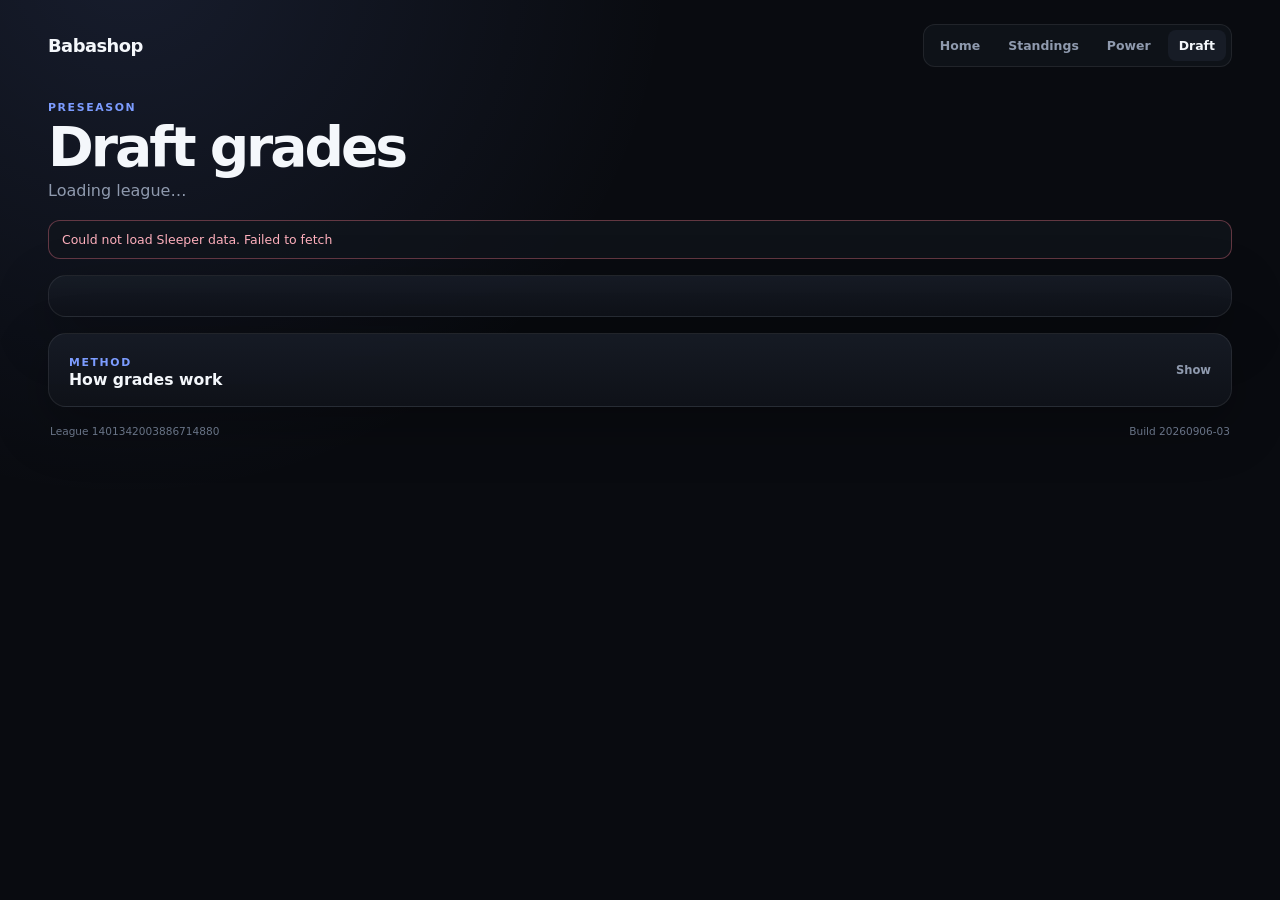
==== draft.html @ 48c60bc4 "Split analytics into focused league and team pages" ====
<!doctype html><html lang="en"><head>
<meta charset="utf-8"><meta name="viewport" content="width=device-width,initial-scale=1"><meta http-equiv="Cache-Control" content="no-cache, no-store, must-revalidate"><meta http-equiv="Pragma" content="no-cache"><meta http-equiv="Expires" content="0">
<title>Draft Grades — Babashop</title><link rel="stylesheet" href="styles.css?v=20260906-03"></head>
<body data-page="draft" class="loading"><div class="app-shell">
<header class="topbar"><a class="brand" href="index.html?v=20260906-03">Babashop</a><nav class="nav"><a href="index.html?v=20260906-03">Home</a><a href="standings.html?v=20260906-03">Standings</a><a href="power.html?v=20260906-03">Power</a><a class="active" href="draft.html?v=20260906-03">Draft</a></nav></header>
<section class="page-heading"><div class="eyebrow">Preseason</div><h1>Draft grades</h1><p id="leagueMeta" class="muted">Loading league…</p></section><div id="statusBanner" class="status-banner">Loading Sleeper data…</div>
<main class="dashboard"><section class="panel"><div id="draftGrades" class="draft-list"></div></section>
<details class="panel collapsible-panel"><summary><span><span class="eyebrow">Method</span><strong>How grades work</strong></span><span class="summary-hint">Show</span></summary><div class="details-content prose"><p>Grades are league-relative. They reward value versus Sleeper's player-rank signal, weight early picks more heavily and apply a modest roster-balance adjustment. Picks without usable rank data are excluded rather than guessed.</p></div></details></main>
<footer class="footer">League 1401342003886714880 <span>Build 20260906-03</span></footer></div><script src="common.js?v=20260906-03" defer></script><script src="page.js?v=20260906-03" defer></script></body></html>
---- styles.css ----
:root{color-scheme:dark;--bg:#090b10;--surface:#11151d;--surface2:#171c26;--line:rgba(255,255,255,.08);--line2:rgba(255,255,255,.14);--text:#f4f7fb;--muted:#8f9aae;--accent:#7c9cff;--accent-soft:rgba(124,156,255,.14);--positive:#5bd6a2;--negative:#ff7d8f;--warning:#f5c66d;--radius:18px;--shadow:0 18px 55px rgba(0,0,0,.28)}
*{box-sizing:border-box}html{background:var(--bg)}body{margin:0;min-height:100vh;font-family:Inter,ui-sans-serif,system-ui,-apple-system,BlinkMacSystemFont,"Segoe UI",sans-serif;background:radial-gradient(circle at 10% -5%,rgba(124,156,255,.12),transparent 34rem),var(--bg);color:var(--text)}a{color:inherit}button,select{font:inherit}.hidden{display:none!important}.muted{color:var(--muted)}
.app-shell{width:min(1360px,100%);margin:0 auto;padding:24px clamp(16px,4vw,48px) 44px}.topbar{display:flex;align-items:center;justify-content:space-between;gap:18px;margin-bottom:34px}.brand{font-size:1.12rem;font-weight:900;letter-spacing:-.03em;text-decoration:none}.nav{display:flex;gap:6px;padding:5px;border:1px solid var(--line);border-radius:12px;background:rgba(17,21,29,.72);overflow-x:auto}.nav a{padding:8px 11px;border-radius:8px;color:var(--muted);font-size:.78rem;font-weight:800;text-decoration:none;white-space:nowrap}.nav a.active,.nav a:hover{background:var(--surface2);color:var(--text)}
.hero,.page-heading,.team-hero{margin-bottom:20px}.compact-hero{padding:4px 0 2px}.league-heading,.team-hero{display:flex;align-items:center;gap:14px}.league-avatar,.team-avatar,.team-hero-avatar{flex:0 0 auto;border:1px solid var(--line2);background:var(--surface2);object-fit:cover}.league-avatar{width:54px;height:54px;border-radius:15px}.team-avatar{width:38px;height:38px;border-radius:12px}.team-hero-avatar{width:68px;height:68px;border-radius:18px}.eyebrow{margin-bottom:6px;color:var(--accent);font-size:.68rem;font-weight:850;letter-spacing:.15em;text-transform:uppercase}h1,h2,p{margin-top:0}h1{margin-bottom:6px;font-size:clamp(2rem,5vw,3.45rem);line-height:1;letter-spacing:-.055em}h2{margin-bottom:0;font-size:1.08rem;letter-spacing:-.02em}.page-heading p,.hero p,.team-hero p{margin-bottom:0}
.status-banner{margin-bottom:16px;padding:11px 13px;border:1px solid var(--line);border-radius:12px;background:rgba(17,21,29,.72);color:var(--muted);font-size:.78rem}.status-banner.success{border-color:rgba(91,214,162,.22);color:#a7efd0}.status-banner.error{border-color:rgba(255,125,143,.35);color:#ffb0bd}.dashboard{display:grid;gap:16px}.summary-grid{display:grid;grid-template-columns:repeat(4,minmax(0,1fr));gap:10px}.stat-card,.panel{border:1px solid var(--line);background:linear-gradient(180deg,rgba(23,28,38,.94),rgba(15,18,25,.96));box-shadow:var(--shadow)}.stat-card{min-height:112px;padding:16px;border-radius:15px;display:flex;flex-direction:column;justify-content:flex-end}.stat-label,.stat-note{color:var(--muted)}.stat-label{margin-bottom:auto;font-size:.7rem;font-weight:800;text-transform:uppercase;letter-spacing:.07em}.stat-value{margin:10px 0 2px;font-size:1.75rem;line-height:1;letter-spacing:-.045em}.stat-value-text{font-size:1.12rem;white-space:nowrap;overflow:hidden;text-overflow:ellipsis}.stat-note{font-size:.7rem}.panel{padding:20px;border-radius:var(--radius);overflow:hidden}.panel-grid{display:grid;grid-template-columns:repeat(2,minmax(0,1fr));gap:16px}.home-grid{grid-template-columns:minmax(0,.85fr) minmax(0,1.15fr)}.section-heading{display:flex;align-items:center;justify-content:space-between;gap:14px;margin-bottom:16px}.section-heading .eyebrow{margin-bottom:4px}.text-link{color:#afc0ff;font-size:.76rem;font-weight:800;text-decoration:none}.pill{padding:5px 8px;border-radius:999px;background:var(--accent-soft);color:#afc0ff;font-size:.65rem;font-weight:850;text-transform:uppercase;letter-spacing:.05em}
.ranking-list,.matchup-list,.form-list,.draft-list,.roster-list{display:grid;gap:9px}.ranking-row{display:grid;grid-template-columns:28px minmax(0,1fr) auto;align-items:center;gap:10px;padding:10px 11px;border:1px solid var(--line);border-radius:12px;background:rgba(255,255,255,.025)}.ranking-link{text-decoration:none}.ranking-link:hover{border-color:var(--line2);background:rgba(255,255,255,.04)}.ranking-row-large{padding:14px}.rank-number{color:var(--muted);font-size:.76rem;font-weight:850}.rank-copy{min-width:0}.rank-name{display:block;overflow:hidden;text-overflow:ellipsis;white-space:nowrap;font-size:.88rem;font-weight:850}.rank-detail{display:block;margin-top:2px;color:var(--muted);font-size:.69rem}.rank-score{min-width:42px;text-align:right;color:var(--accent);font-size:1.06rem;font-weight:900}.directory-grid{display:grid;grid-template-columns:repeat(2,minmax(0,1fr));gap:8px}.directory-card{display:flex;align-items:center;justify-content:space-between;gap:8px;padding:10px;border:1px solid var(--line);border-radius:12px;background:rgba(255,255,255,.025);text-decoration:none}.directory-card:hover{border-color:var(--line2)}.directory-arrow{color:var(--muted)}.team-cell{display:flex;align-items:center;gap:9px;min-width:0}.team-link{text-decoration:none}.team-cell-copy{min-width:0}.team-name,.team-owner{display:block;overflow:hidden;text-overflow:ellipsis;white-space:nowrap}.team-name{font-size:.82rem;font-weight:850}.team-owner{margin-top:2px;color:var(--muted);font-size:.68rem}
.table-wrap{overflow-x:auto}table{width:100%;border-collapse:collapse;font-size:.82rem}th,td{padding:11px 9px;border-bottom:1px solid var(--line);text-align:right;white-space:nowrap}th{color:var(--muted);font-size:.67rem;letter-spacing:.06em;text-transform:uppercase}th:nth-child(1),td:nth-child(1),th:nth-child(2),td:nth-child(2){text-align:left}tbody tr:last-child td{border-bottom:0}.diff-positive{color:var(--positive)}.diff-negative{color:var(--negative)}
.collapsible-panel{padding:0}.collapsible-panel summary{display:flex;align-items:center;justify-content:space-between;gap:14px;padding:17px 20px;cursor:pointer;list-style:none}.collapsible-panel summary::-webkit-details-marker{display:none}.collapsible-panel summary strong{display:block;font-size:.98rem}.summary-hint{color:var(--muted);font-size:.72rem;font-weight:800}.collapsible-panel[open] .summary-hint{font-size:0}.collapsible-panel[open] .summary-hint:after{content:"Hide";font-size:.72rem}.details-content{padding:0 20px 20px}.prose{color:var(--muted);font-size:.84rem;line-height:1.55}.prose p:last-child{margin-bottom:0}
.mini-stat-grid{display:grid;grid-template-columns:repeat(3,minmax(0,1fr));gap:9px}.mini-stat{padding:12px;border:1px solid var(--line);border-radius:12px;background:rgba(255,255,255,.025)}.mini-stat span,.mini-stat small{display:block;color:var(--muted)}.mini-stat span{font-size:.65rem;text-transform:uppercase;letter-spacing:.06em}.mini-stat strong{display:block;margin:5px 0 3px;font-size:.9rem}.mini-stat small{font-size:.66rem;line-height:1.35}
.select-label select,select{min-height:34px;padding:0 10px;border:1px solid var(--line);border-radius:9px;background:var(--surface2);color:var(--text)}.matchup-card{padding:13px;border:1px solid var(--line);border-radius:13px;background:rgba(255,255,255,.025)}.matchup-team{display:flex;align-items:center;justify-content:space-between;gap:10px}.matchup-team+.matchup-team{margin-top:8px;padding-top:8px;border-top:1px solid var(--line)}.matchup-team a{font-size:.82rem;font-weight:800;text-decoration:none}.matchup-team strong{font-size:.9rem}
.draft-card{display:grid;grid-template-columns:28px minmax(0,1fr) auto;align-items:center;gap:11px;padding:13px;border:1px solid var(--line);border-radius:13px;background:rgba(255,255,255,.025);text-decoration:none}.draft-card:hover{border-color:var(--line2)}.draft-rank{color:var(--muted);font-size:.75rem;font-weight:850}.draft-main{min-width:0}.draft-main strong,.draft-main span,.draft-main small{display:block}.draft-main strong{font-size:.88rem}.draft-main span,.draft-main small{color:var(--muted)}.draft-main span{margin-top:2px;font-size:.7rem}.draft-main small{margin-top:5px;font-size:.66rem;white-space:nowrap;overflow:hidden;text-overflow:ellipsis}.draft-grade{text-align:right}.draft-grade strong{display:block;color:var(--accent);font-size:1.25rem}.draft-grade span{display:block;color:var(--muted);font-size:.65rem}
.form-game{display:flex;align-items:center;gap:10px;padding:10px;border:1px solid var(--line);border-radius:11px}.form-game strong,.form-game small{display:block}.form-game strong{font-size:.78rem}.form-game small{margin-top:2px;color:var(--muted);font-size:.67rem}.form-badge{width:25px;height:25px;display:inline-flex;align-items:center;justify-content:center;border-radius:7px;font-size:.68rem;font-weight:900;background:var(--surface2)}.form-badge.win{color:var(--positive);background:rgba(91,214,162,.12)}.form-badge.loss{color:var(--negative);background:rgba(255,125,143,.12)}.form-badge.tie{color:var(--warning);background:rgba(245,198,109,.12)}.score-trend{display:grid;gap:8px}.score-bar-row{display:grid;grid-template-columns:32px minmax(0,1fr) 50px;align-items:center;gap:8px;color:var(--muted);font-size:.7rem}.score-bar-row strong{text-align:right;color:var(--text);font-size:.72rem}.score-bar-track{height:8px;border-radius:999px;background:rgba(255,255,255,.05);overflow:hidden}.score-bar{height:100%;border-radius:999px;background:linear-gradient(90deg,var(--accent),#a7efd0)}.roster-row{display:flex;align-items:center;justify-content:space-between;gap:12px;padding:10px 0;border-bottom:1px solid var(--line)}.roster-row:last-child{border-bottom:0}.roster-row strong{font-size:.8rem}.roster-row span{color:var(--muted);font-size:.68rem}.empty-state{padding:18px 12px;border:1px dashed var(--line2);border-radius:12px;color:var(--muted);font-size:.78rem;text-align:center}.footer{display:flex;justify-content:space-between;gap:16px;margin-top:18px;padding:0 2px;color:#687386;font-size:.66rem}
@media(max-width:900px){.summary-grid{grid-template-columns:repeat(2,minmax(0,1fr))}.panel-grid,.home-grid{grid-template-columns:1fr}.mini-stat-grid{grid-template-columns:1fr}.directory-grid{grid-template-columns:1fr 1fr}}
@media(max-width:640px){.app-shell{padding:16px 14px 34px}.topbar{align-items:flex-start;flex-direction:column;margin-bottom:24px}.nav{width:100%}.nav a{flex:1;text-align:center}.league-avatar{width:46px;height:46px}.team-hero-avatar{width:56px;height:56px}h1{font-size:2.08rem}.summary-grid{grid-template-columns:1fr 1fr}.stat-card{min-height:96px;padding:13px}.stat-value{font-size:1.45rem}.stat-value-text{font-size:.95rem}.panel{padding:16px}.collapsible-panel{padding:0}.collapsible-panel summary{padding:15px 16px}.details-content{padding:0 16px 16px}.directory-grid{grid-template-columns:1fr}.draft-main small{white-space:normal}.footer{flex-direction:column}}
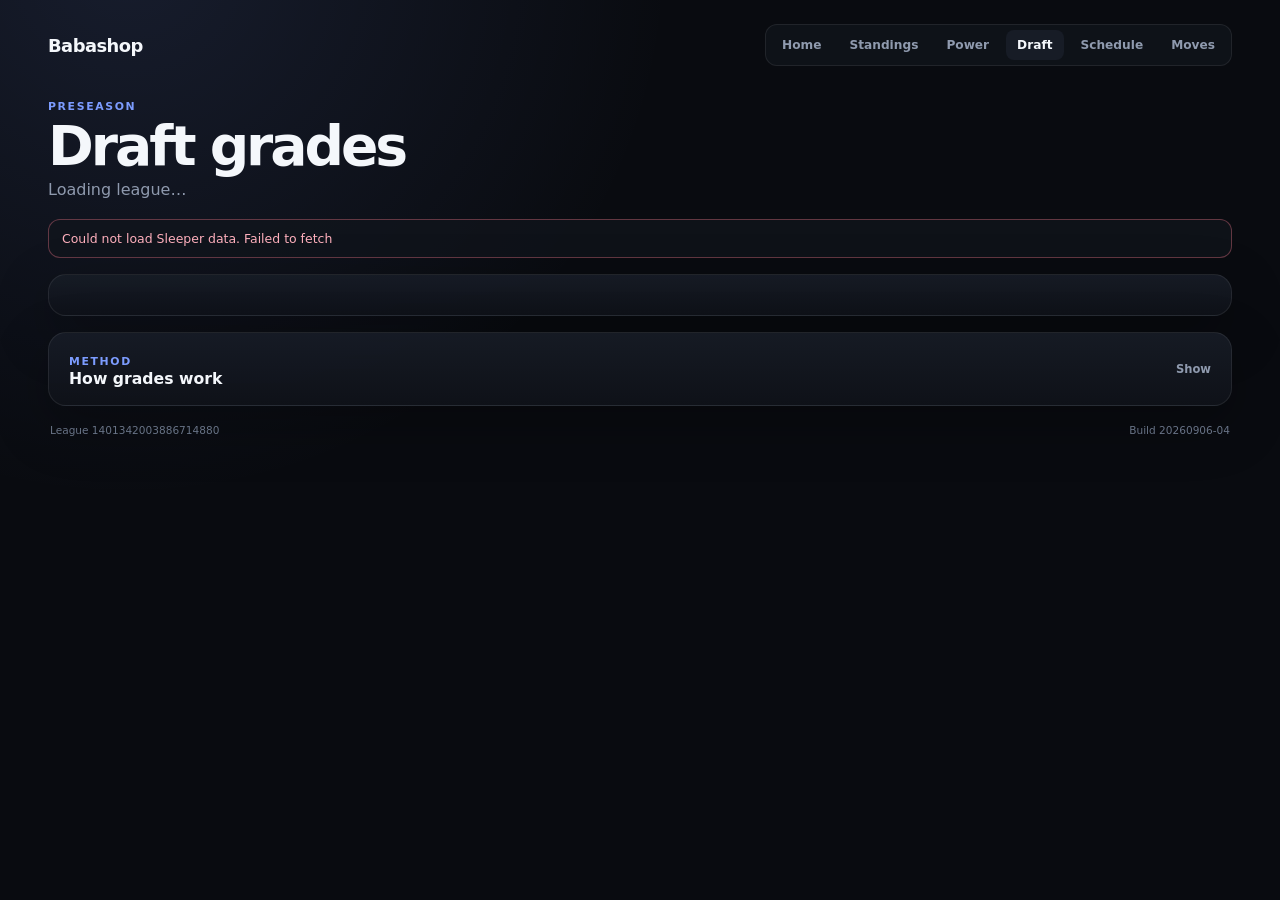
==== commit d94a3b38: "Add moves, schedule strength, and player grades" ====
--- a/draft.html
+++ b/draft.html
@@ -1,9 +1,9 @@
 <!doctype html><html lang="en"><head>
 <meta charset="utf-8"><meta name="viewport" content="width=device-width,initial-scale=1"><meta http-equiv="Cache-Control" content="no-cache, no-store, must-revalidate"><meta http-equiv="Pragma" content="no-cache"><meta http-equiv="Expires" content="0">
-<title>Draft Grades — Babashop</title><link rel="stylesheet" href="styles.css?v=20260906-03"></head>
+<title>Draft Grades — Babashop</title><link rel="stylesheet" href="styles.css?v=20260906-04"></head>
 <body data-page="draft" class="loading"><div class="app-shell">
-<header class="topbar"><a class="brand" href="index.html?v=20260906-03">Babashop</a><nav class="nav"><a href="index.html?v=20260906-03">Home</a><a href="standings.html?v=20260906-03">Standings</a><a href="power.html?v=20260906-03">Power</a><a class="active" href="draft.html?v=20260906-03">Draft</a></nav></header>
+<header class="topbar"><a class="brand" href="index.html?v=20260906-04">Babashop</a><nav class="nav"><a href="index.html?v=20260906-04">Home</a><a href="standings.html?v=20260906-04">Standings</a><a href="power.html?v=20260906-04">Power</a><a class="active" href="draft.html?v=20260906-04">Draft</a><a href="schedule.html?v=20260906-04">Schedule</a><a href="transactions.html?v=20260906-04">Moves</a></nav></header>
 <section class="page-heading"><div class="eyebrow">Preseason</div><h1>Draft grades</h1><p id="leagueMeta" class="muted">Loading league…</p></section><div id="statusBanner" class="status-banner">Loading Sleeper data…</div>
 <main class="dashboard"><section class="panel"><div id="draftGrades" class="draft-list"></div></section>
-<details class="panel collapsible-panel"><summary><span><span class="eyebrow">Method</span><strong>How grades work</strong></span><span class="summary-hint">Show</span></summary><div class="details-content prose"><p>Grades are league-relative. They reward value versus Sleeper's player-rank signal, weight early picks more heavily and apply a modest roster-balance adjustment. Picks without usable rank data are excluded rather than guessed.</p></div></details></main>
-<footer class="footer">League 1401342003886714880 <span>Build 20260906-03</span></footer></div><script src="common.js?v=20260906-03" defer></script><script src="page.js?v=20260906-03" defer></script></body></html>+<details class="panel collapsible-panel"><summary><span><span class="eyebrow">Method</span><strong>How grades work</strong></span><span class="summary-hint">Show</span></summary><div class="details-content prose"><p>Only players verified as current NBA assets can create positive draft value. Inactive, retired, or no-team historical players are penalized instead of being treated as steals. Among active players, grades compare draft slot with Sleeper's rank signal, weight early picks more heavily, and apply a modest roster-balance adjustment.</p></div></details></main>
+<footer class="footer">League 1401342003886714880 <span>Build 20260906-04</span></footer></div><script src="common.js?v=20260906-04" defer></script><script src="page.js?v=20260906-04" defer></script></body></html>
--- a/styles.css
+++ b/styles.css
@@ -1,14 +1,24 @@
-:root{color-scheme:dark;--bg:#090b10;--surface:#11151d;--surface2:#171c26;--line:rgba(255,255,255,.08);--line2:rgba(255,255,255,.14);--text:#f4f7fb;--muted:#8f9aae;--accent:#7c9cff;--accent-soft:rgba(124,156,255,.14);--positive:#5bd6a2;--negative:#ff7d8f;--warning:#f5c66d;--radius:18px;--shadow:0 18px 55px rgba(0,0,0,.28)}
+:root{
+  color-scheme:dark;
+  --bg:#090b10;--surface:#11151d;--surface2:#171c26;--surface3:#1d2430;
+  --line:rgba(255,255,255,.08);--line2:rgba(255,255,255,.14);
+  --text:#f4f7fb;--muted:#8f9aae;--accent:#7c9cff;--accent-soft:rgba(124,156,255,.14);
+  --positive:#5bd6a2;--negative:#ff7d8f;--warning:#f5c66d;--radius:18px;--shadow:0 18px 55px rgba(0,0,0,.28)
+}
 *{box-sizing:border-box}html{background:var(--bg)}body{margin:0;min-height:100vh;font-family:Inter,ui-sans-serif,system-ui,-apple-system,BlinkMacSystemFont,"Segoe UI",sans-serif;background:radial-gradient(circle at 10% -5%,rgba(124,156,255,.12),transparent 34rem),var(--bg);color:var(--text)}a{color:inherit}button,select{font:inherit}.hidden{display:none!important}.muted{color:var(--muted)}
-.app-shell{width:min(1360px,100%);margin:0 auto;padding:24px clamp(16px,4vw,48px) 44px}.topbar{display:flex;align-items:center;justify-content:space-between;gap:18px;margin-bottom:34px}.brand{font-size:1.12rem;font-weight:900;letter-spacing:-.03em;text-decoration:none}.nav{display:flex;gap:6px;padding:5px;border:1px solid var(--line);border-radius:12px;background:rgba(17,21,29,.72);overflow-x:auto}.nav a{padding:8px 11px;border-radius:8px;color:var(--muted);font-size:.78rem;font-weight:800;text-decoration:none;white-space:nowrap}.nav a.active,.nav a:hover{background:var(--surface2);color:var(--text)}
+.app-shell{width:min(1360px,100%);margin:0 auto;padding:24px clamp(16px,4vw,48px) 44px}.topbar{display:flex;align-items:center;justify-content:space-between;gap:18px;margin-bottom:34px}.brand{font-size:1.12rem;font-weight:900;letter-spacing:-.03em;text-decoration:none}.nav{display:flex;gap:6px;padding:5px;border:1px solid var(--line);border-radius:12px;background:rgba(17,21,29,.72);overflow-x:auto;max-width:100%;scrollbar-width:none}.nav::-webkit-scrollbar{display:none}.nav a{flex:0 0 auto;padding:8px 11px;border-radius:8px;color:var(--muted);font-size:.76rem;font-weight:800;text-decoration:none;white-space:nowrap}.nav a.active,.nav a:hover{background:var(--surface2);color:var(--text)}
 .hero,.page-heading,.team-hero{margin-bottom:20px}.compact-hero{padding:4px 0 2px}.league-heading,.team-hero{display:flex;align-items:center;gap:14px}.league-avatar,.team-avatar,.team-hero-avatar{flex:0 0 auto;border:1px solid var(--line2);background:var(--surface2);object-fit:cover}.league-avatar{width:54px;height:54px;border-radius:15px}.team-avatar{width:38px;height:38px;border-radius:12px}.team-hero-avatar{width:68px;height:68px;border-radius:18px}.eyebrow{margin-bottom:6px;color:var(--accent);font-size:.68rem;font-weight:850;letter-spacing:.15em;text-transform:uppercase}h1,h2,p{margin-top:0}h1{margin-bottom:6px;font-size:clamp(2rem,5vw,3.45rem);line-height:1;letter-spacing:-.055em}h2{margin-bottom:0;font-size:1.08rem;letter-spacing:-.02em}.page-heading p,.hero p,.team-hero p{margin-bottom:0}
-.status-banner{margin-bottom:16px;padding:11px 13px;border:1px solid var(--line);border-radius:12px;background:rgba(17,21,29,.72);color:var(--muted);font-size:.78rem}.status-banner.success{border-color:rgba(91,214,162,.22);color:#a7efd0}.status-banner.error{border-color:rgba(255,125,143,.35);color:#ffb0bd}.dashboard{display:grid;gap:16px}.summary-grid{display:grid;grid-template-columns:repeat(4,minmax(0,1fr));gap:10px}.stat-card,.panel{border:1px solid var(--line);background:linear-gradient(180deg,rgba(23,28,38,.94),rgba(15,18,25,.96));box-shadow:var(--shadow)}.stat-card{min-height:112px;padding:16px;border-radius:15px;display:flex;flex-direction:column;justify-content:flex-end}.stat-label,.stat-note{color:var(--muted)}.stat-label{margin-bottom:auto;font-size:.7rem;font-weight:800;text-transform:uppercase;letter-spacing:.07em}.stat-value{margin:10px 0 2px;font-size:1.75rem;line-height:1;letter-spacing:-.045em}.stat-value-text{font-size:1.12rem;white-space:nowrap;overflow:hidden;text-overflow:ellipsis}.stat-note{font-size:.7rem}.panel{padding:20px;border-radius:var(--radius);overflow:hidden}.panel-grid{display:grid;grid-template-columns:repeat(2,minmax(0,1fr));gap:16px}.home-grid{grid-template-columns:minmax(0,.85fr) minmax(0,1.15fr)}.section-heading{display:flex;align-items:center;justify-content:space-between;gap:14px;margin-bottom:16px}.section-heading .eyebrow{margin-bottom:4px}.text-link{color:#afc0ff;font-size:.76rem;font-weight:800;text-decoration:none}.pill{padding:5px 8px;border-radius:999px;background:var(--accent-soft);color:#afc0ff;font-size:.65rem;font-weight:850;text-transform:uppercase;letter-spacing:.05em}
-.ranking-list,.matchup-list,.form-list,.draft-list,.roster-list{display:grid;gap:9px}.ranking-row{display:grid;grid-template-columns:28px minmax(0,1fr) auto;align-items:center;gap:10px;padding:10px 11px;border:1px solid var(--line);border-radius:12px;background:rgba(255,255,255,.025)}.ranking-link{text-decoration:none}.ranking-link:hover{border-color:var(--line2);background:rgba(255,255,255,.04)}.ranking-row-large{padding:14px}.rank-number{color:var(--muted);font-size:.76rem;font-weight:850}.rank-copy{min-width:0}.rank-name{display:block;overflow:hidden;text-overflow:ellipsis;white-space:nowrap;font-size:.88rem;font-weight:850}.rank-detail{display:block;margin-top:2px;color:var(--muted);font-size:.69rem}.rank-score{min-width:42px;text-align:right;color:var(--accent);font-size:1.06rem;font-weight:900}.directory-grid{display:grid;grid-template-columns:repeat(2,minmax(0,1fr));gap:8px}.directory-card{display:flex;align-items:center;justify-content:space-between;gap:8px;padding:10px;border:1px solid var(--line);border-radius:12px;background:rgba(255,255,255,.025);text-decoration:none}.directory-card:hover{border-color:var(--line2)}.directory-arrow{color:var(--muted)}.team-cell{display:flex;align-items:center;gap:9px;min-width:0}.team-link{text-decoration:none}.team-cell-copy{min-width:0}.team-name,.team-owner{display:block;overflow:hidden;text-overflow:ellipsis;white-space:nowrap}.team-name{font-size:.82rem;font-weight:850}.team-owner{margin-top:2px;color:var(--muted);font-size:.68rem}
+.status-banner{margin-bottom:16px;padding:11px 13px;border:1px solid var(--line);border-radius:12px;background:rgba(17,21,29,.72);color:var(--muted);font-size:.78rem}.status-banner.success{border-color:rgba(91,214,162,.22);color:#a7efd0}.status-banner.error{border-color:rgba(255,125,143,.35);color:#ffb0bd}.dashboard{display:grid;gap:16px}.summary-grid{display:grid;grid-template-columns:repeat(4,minmax(0,1fr));gap:10px}.stat-card,.panel{border:1px solid var(--line);background:linear-gradient(180deg,rgba(23,28,38,.94),rgba(15,18,25,.96));box-shadow:var(--shadow)}.stat-card{min-height:112px;padding:16px;border-radius:15px;display:flex;flex-direction:column;justify-content:flex-end}.stat-label,.stat-note{color:var(--muted)}.stat-label{margin-bottom:auto;font-size:.7rem;font-weight:800;text-transform:uppercase;letter-spacing:.07em}.stat-value{margin:10px 0 2px;font-size:1.75rem;line-height:1;letter-spacing:-.045em}.stat-value-text{font-size:1.12rem;white-space:nowrap;overflow:hidden;text-overflow:ellipsis}.stat-note{font-size:.7rem}.panel{padding:20px;border-radius:var(--radius);overflow:hidden}.panel-grid{display:grid;grid-template-columns:repeat(2,minmax(0,1fr));gap:16px}.home-grid{grid-template-columns:minmax(0,.85fr) minmax(0,1.15fr)}.section-heading{display:flex;align-items:center;justify-content:space-between;gap:14px;margin-bottom:16px}.section-heading .eyebrow{margin-bottom:4px}.text-link{color:#afc0ff;font-size:.76rem;font-weight:800;text-decoration:none}.pill{display:inline-flex;padding:5px 8px;border-radius:999px;background:var(--accent-soft);color:#afc0ff;font-size:.65rem;font-weight:850;text-transform:uppercase;letter-spacing:.05em}
+.ranking-list,.matchup-list,.form-list,.draft-list,.roster-list,.transaction-list,.schedule-list{display:grid;gap:9px}.ranking-row{display:grid;grid-template-columns:28px minmax(0,1fr) auto;align-items:center;gap:10px;padding:10px 11px;border:1px solid var(--line);border-radius:12px;background:rgba(255,255,255,.025)}.ranking-link{text-decoration:none}.ranking-link:hover{border-color:var(--line2);background:rgba(255,255,255,.04)}.ranking-row-large{padding:14px}.rank-number{color:var(--muted);font-size:.76rem;font-weight:850}.rank-copy{min-width:0}.rank-name{display:block;overflow:hidden;text-overflow:ellipsis;white-space:nowrap;font-size:.88rem;font-weight:850}.rank-detail{display:block;margin-top:2px;color:var(--muted);font-size:.69rem}.rank-score{min-width:42px;text-align:right;color:var(--accent);font-size:1.06rem;font-weight:900}.directory-grid{display:grid;grid-template-columns:repeat(2,minmax(0,1fr));gap:8px}.directory-card{display:flex;align-items:center;justify-content:space-between;gap:8px;padding:10px;border:1px solid var(--line);border-radius:12px;background:rgba(255,255,255,.025);text-decoration:none}.directory-card:hover{border-color:var(--line2)}.directory-arrow{color:var(--muted)}.team-cell{display:flex;align-items:center;gap:9px;min-width:0}.team-link{text-decoration:none}.team-cell-copy{min-width:0}.team-name,.team-owner{display:block;overflow:hidden;text-overflow:ellipsis;white-space:nowrap}.team-name{font-size:.82rem;font-weight:850}.team-owner{margin-top:2px;color:var(--muted);font-size:.68rem}
 .table-wrap{overflow-x:auto}table{width:100%;border-collapse:collapse;font-size:.82rem}th,td{padding:11px 9px;border-bottom:1px solid var(--line);text-align:right;white-space:nowrap}th{color:var(--muted);font-size:.67rem;letter-spacing:.06em;text-transform:uppercase}th:nth-child(1),td:nth-child(1),th:nth-child(2),td:nth-child(2){text-align:left}tbody tr:last-child td{border-bottom:0}.diff-positive{color:var(--positive)}.diff-negative{color:var(--negative)}
 .collapsible-panel{padding:0}.collapsible-panel summary{display:flex;align-items:center;justify-content:space-between;gap:14px;padding:17px 20px;cursor:pointer;list-style:none}.collapsible-panel summary::-webkit-details-marker{display:none}.collapsible-panel summary strong{display:block;font-size:.98rem}.summary-hint{color:var(--muted);font-size:.72rem;font-weight:800}.collapsible-panel[open] .summary-hint{font-size:0}.collapsible-panel[open] .summary-hint:after{content:"Hide";font-size:.72rem}.details-content{padding:0 20px 20px}.prose{color:var(--muted);font-size:.84rem;line-height:1.55}.prose p:last-child{margin-bottom:0}
 .mini-stat-grid{display:grid;grid-template-columns:repeat(3,minmax(0,1fr));gap:9px}.mini-stat{padding:12px;border:1px solid var(--line);border-radius:12px;background:rgba(255,255,255,.025)}.mini-stat span,.mini-stat small{display:block;color:var(--muted)}.mini-stat span{font-size:.65rem;text-transform:uppercase;letter-spacing:.06em}.mini-stat strong{display:block;margin:5px 0 3px;font-size:.9rem}.mini-stat small{font-size:.66rem;line-height:1.35}
 .select-label select,select{min-height:34px;padding:0 10px;border:1px solid var(--line);border-radius:9px;background:var(--surface2);color:var(--text)}.matchup-card{padding:13px;border:1px solid var(--line);border-radius:13px;background:rgba(255,255,255,.025)}.matchup-team{display:flex;align-items:center;justify-content:space-between;gap:10px}.matchup-team+.matchup-team{margin-top:8px;padding-top:8px;border-top:1px solid var(--line)}.matchup-team a{font-size:.82rem;font-weight:800;text-decoration:none}.matchup-team strong{font-size:.9rem}
 .draft-card{display:grid;grid-template-columns:28px minmax(0,1fr) auto;align-items:center;gap:11px;padding:13px;border:1px solid var(--line);border-radius:13px;background:rgba(255,255,255,.025);text-decoration:none}.draft-card:hover{border-color:var(--line2)}.draft-rank{color:var(--muted);font-size:.75rem;font-weight:850}.draft-main{min-width:0}.draft-main strong,.draft-main span,.draft-main small{display:block}.draft-main strong{font-size:.88rem}.draft-main span,.draft-main small{color:var(--muted)}.draft-main span{margin-top:2px;font-size:.7rem}.draft-main small{margin-top:5px;font-size:.66rem;white-space:nowrap;overflow:hidden;text-overflow:ellipsis}.draft-grade{text-align:right}.draft-grade strong{display:block;color:var(--accent);font-size:1.25rem}.draft-grade span{display:block;color:var(--muted);font-size:.65rem}
-.form-game{display:flex;align-items:center;gap:10px;padding:10px;border:1px solid var(--line);border-radius:11px}.form-game strong,.form-game small{display:block}.form-game strong{font-size:.78rem}.form-game small{margin-top:2px;color:var(--muted);font-size:.67rem}.form-badge{width:25px;height:25px;display:inline-flex;align-items:center;justify-content:center;border-radius:7px;font-size:.68rem;font-weight:900;background:var(--surface2)}.form-badge.win{color:var(--positive);background:rgba(91,214,162,.12)}.form-badge.loss{color:var(--negative);background:rgba(255,125,143,.12)}.form-badge.tie{color:var(--warning);background:rgba(245,198,109,.12)}.score-trend{display:grid;gap:8px}.score-bar-row{display:grid;grid-template-columns:32px minmax(0,1fr) 50px;align-items:center;gap:8px;color:var(--muted);font-size:.7rem}.score-bar-row strong{text-align:right;color:var(--text);font-size:.72rem}.score-bar-track{height:8px;border-radius:999px;background:rgba(255,255,255,.05);overflow:hidden}.score-bar{height:100%;border-radius:999px;background:linear-gradient(90deg,var(--accent),#a7efd0)}.roster-row{display:flex;align-items:center;justify-content:space-between;gap:12px;padding:10px 0;border-bottom:1px solid var(--line)}.roster-row:last-child{border-bottom:0}.roster-row strong{font-size:.8rem}.roster-row span{color:var(--muted);font-size:.68rem}.empty-state{padding:18px 12px;border:1px dashed var(--line2);border-radius:12px;color:var(--muted);font-size:.78rem;text-align:center}.footer{display:flex;justify-content:space-between;gap:16px;margin-top:18px;padding:0 2px;color:#687386;font-size:.66rem}
-@media(max-width:900px){.summary-grid{grid-template-columns:repeat(2,minmax(0,1fr))}.panel-grid,.home-grid{grid-template-columns:1fr}.mini-stat-grid{grid-template-columns:1fr}.directory-grid{grid-template-columns:1fr 1fr}}
-@media(max-width:640px){.app-shell{padding:16px 14px 34px}.topbar{align-items:flex-start;flex-direction:column;margin-bottom:24px}.nav{width:100%}.nav a{flex:1;text-align:center}.league-avatar{width:46px;height:46px}.team-hero-avatar{width:56px;height:56px}h1{font-size:2.08rem}.summary-grid{grid-template-columns:1fr 1fr}.stat-card{min-height:96px;padding:13px}.stat-value{font-size:1.45rem}.stat-value-text{font-size:.95rem}.panel{padding:16px}.collapsible-panel{padding:0}.collapsible-panel summary{padding:15px 16px}.details-content{padding:0 16px 16px}.directory-grid{grid-template-columns:1fr}.draft-main small{white-space:normal}.footer{flex-direction:column}}+.form-game{display:flex;align-items:center;gap:10px;padding:10px;border:1px solid var(--line);border-radius:11px}.form-game strong,.form-game small{display:block}.form-game strong{font-size:.78rem}.form-game small{margin-top:2px;color:var(--muted);font-size:.67rem}.form-badge{width:25px;height:25px;display:inline-flex;align-items:center;justify-content:center;border-radius:7px;font-size:.68rem;font-weight:900;background:var(--surface2)}.form-badge.win{color:var(--positive);background:rgba(91,214,162,.12)}.form-badge.loss{color:var(--negative);background:rgba(255,125,143,.12)}.form-badge.tie{color:var(--warning);background:rgba(245,198,109,.12)}.score-trend{display:grid;gap:8px}.score-bar-row{display:grid;grid-template-columns:32px minmax(0,1fr) 50px;align-items:center;gap:8px;color:var(--muted);font-size:.7rem}.score-bar-row strong{text-align:right;color:var(--text);font-size:.72rem}.score-bar-track{height:8px;border-radius:999px;background:rgba(255,255,255,.05);overflow:hidden}.score-bar{height:100%;border-radius:999px;background:linear-gradient(90deg,var(--accent),#a7efd0)}
+.schedule-row{display:grid;grid-template-columns:28px minmax(0,1.3fr) repeat(3,minmax(70px,.45fr));align-items:center;gap:10px;padding:12px;border:1px solid var(--line);border-radius:13px;background:rgba(255,255,255,.025);text-decoration:none}.schedule-row:hover{border-color:var(--line2)}.schedule-main{min-width:0}.schedule-main strong,.schedule-main small{display:block}.schedule-main strong{font-size:.84rem}.schedule-main small{margin-top:2px;color:var(--muted);font-size:.66rem}.schedule-metric{text-align:right}.schedule-metric span,.schedule-metric strong{display:block}.schedule-metric span{color:var(--muted);font-size:.58rem;text-transform:uppercase;letter-spacing:.06em}.schedule-metric strong{margin-top:3px;font-size:.78rem}
+.transaction-card{padding:14px;border:1px solid var(--line);border-radius:14px;background:rgba(255,255,255,.025)}.transaction-head{display:flex;align-items:center;justify-content:space-between;margin-bottom:10px}.transaction-head>div{display:flex;align-items:center;gap:8px}.transaction-head strong{font-size:.72rem;color:var(--muted)}.transaction-parties{display:grid;gap:8px}.transaction-party,.move-row{display:flex;align-items:center;justify-content:space-between;gap:14px;padding:10px;border:1px solid var(--line);border-radius:11px;background:rgba(0,0,0,.08);text-decoration:none}.transaction-party:hover{border-color:var(--line2)}.transaction-party-main{min-width:0}.transaction-party-main strong,.transaction-party-main small,.move-row strong,.move-row small{display:block}.transaction-party-main strong,.move-row strong{font-size:.78rem}.transaction-party-main small,.move-row small{margin-top:3px;color:var(--muted);font-size:.65rem;line-height:1.3}.grade-chip{flex:0 0 auto;min-width:44px;padding:6px 8px;border-radius:10px;background:var(--accent-soft);text-align:center}.grade-chip strong,.grade-chip span{display:block}.grade-chip strong{color:#b9c7ff;font-size:.92rem}.grade-chip span{margin-top:1px;color:var(--muted);font-size:.58rem}
+.player-grade-row{display:flex;align-items:center;justify-content:space-between;gap:12px;padding:10px 0;border-bottom:1px solid var(--line)}.player-grade-row:last-child{border-bottom:0}.player-grade-main{min-width:0}.player-grade-main strong,.player-grade-main span{display:block}.player-grade-main strong{font-size:.8rem}.player-grade-main span{margin-top:3px;color:var(--muted);font-size:.66rem;line-height:1.3}.player-grade-inactive{opacity:.62}.player-grade-inactive .grade-chip{background:rgba(255,125,143,.1)}.player-grade-inactive .grade-chip strong{color:var(--negative)}
+.empty-state{padding:18px 12px;border:1px dashed var(--line2);border-radius:12px;color:var(--muted);font-size:.78rem;text-align:center}.footer{display:flex;justify-content:space-between;gap:16px;margin-top:18px;padding:0 2px;color:#687386;font-size:.66rem}
+@media(max-width:900px){.summary-grid{grid-template-columns:repeat(2,minmax(0,1fr))}.panel-grid,.home-grid{grid-template-columns:1fr}.mini-stat-grid{grid-template-columns:1fr}.directory-grid{grid-template-columns:1fr 1fr}.schedule-row{grid-template-columns:28px minmax(0,1fr) 70px}.schedule-metric:nth-of-type(3),.schedule-metric:nth-of-type(4){display:none}}
+@media(max-width:640px){.app-shell{padding:16px 14px 34px}.topbar{align-items:flex-start;flex-direction:column;margin-bottom:24px}.nav{width:100%;padding:4px}.nav a{padding:8px 10px}.league-avatar{width:46px;height:46px}.team-hero-avatar{width:56px;height:56px}h1{font-size:2.08rem}.summary-grid{grid-template-columns:1fr 1fr}.stat-card{min-height:96px;padding:13px}.stat-value{font-size:1.45rem}.stat-value-text{font-size:.95rem}.panel{padding:16px}.collapsible-panel{padding:0}.collapsible-panel summary{padding:15px 16px}.details-content{padding:0 16px 16px}.directory-grid{grid-template-columns:1fr}.draft-main small{white-space:normal}.footer{flex-direction:column}.schedule-row{grid-template-columns:24px minmax(0,1fr) 64px;padding:10px}.transaction-party,.move-row{align-items:flex-start}.transaction-party-main small,.move-row small{white-space:normal}.grade-chip{min-width:42px}}
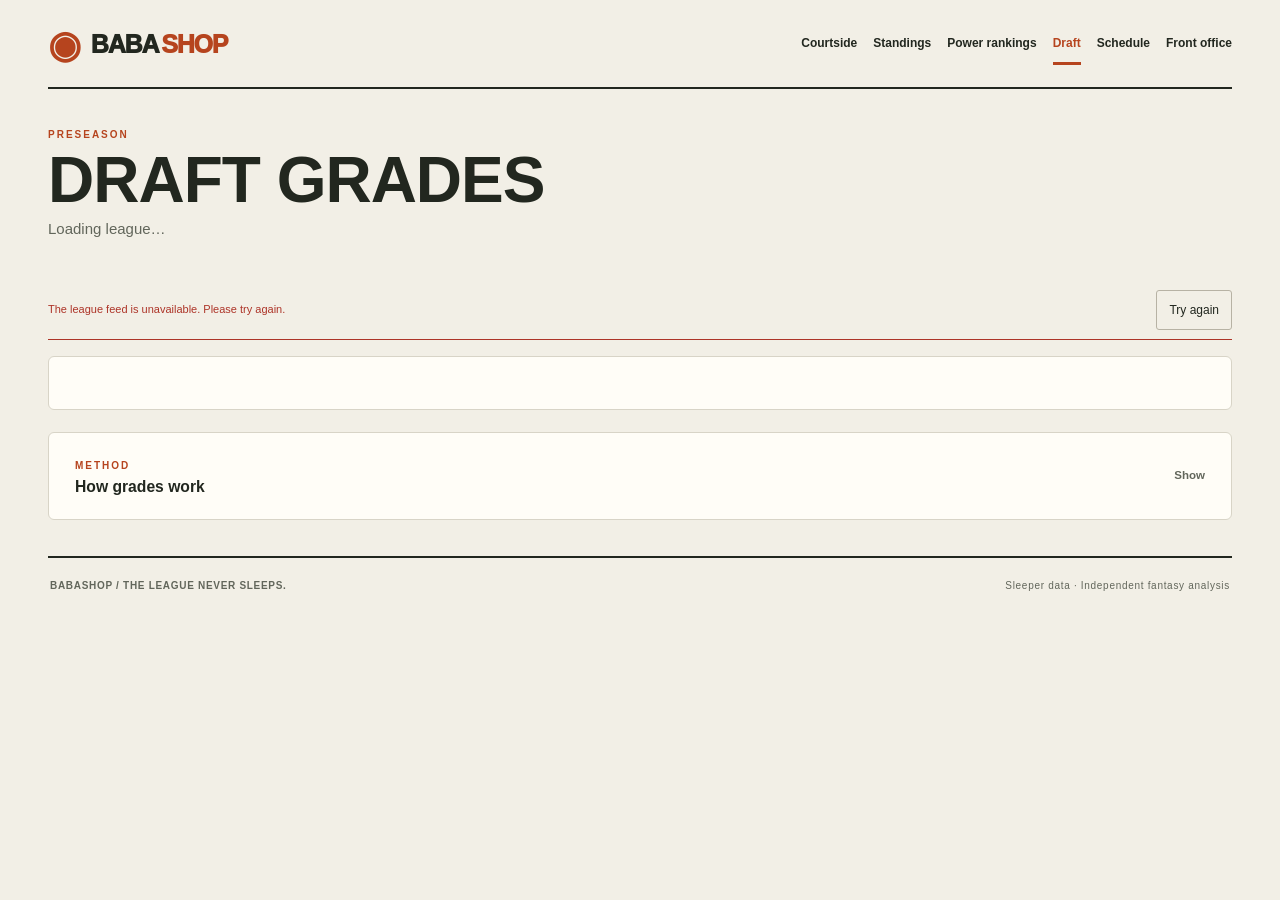
==== commit bd60eb60: "Revamp Babashop with courtside design, interactive trade machine and confidence-aware ratings" ====
--- a/draft.html
+++ b/draft.html
@@ -1,9 +1,10 @@
 <!doctype html><html lang="en"><head>
 <meta charset="utf-8"><meta name="viewport" content="width=device-width,initial-scale=1"><meta http-equiv="Cache-Control" content="no-cache, no-store, must-revalidate"><meta http-equiv="Pragma" content="no-cache"><meta http-equiv="Expires" content="0">
-<title>Draft Grades — Babashop</title><link rel="stylesheet" href="styles.css?v=20260906-04"></head>
-<body data-page="draft" class="loading"><div class="app-shell">
-<header class="topbar"><a class="brand" href="index.html?v=20260906-04">Babashop</a><nav class="nav"><a href="index.html?v=20260906-04">Home</a><a href="standings.html?v=20260906-04">Standings</a><a href="power.html?v=20260906-04">Power</a><a class="active" href="draft.html?v=20260906-04">Draft</a><a href="schedule.html?v=20260906-04">Schedule</a><a href="transactions.html?v=20260906-04">Moves</a></nav></header>
-<section class="page-heading"><div class="eyebrow">Preseason</div><h1>Draft grades</h1><p id="leagueMeta" class="muted">Loading league…</p></section><div id="statusBanner" class="status-banner">Loading Sleeper data…</div>
-<main class="dashboard"><section class="panel"><div id="draftGrades" class="draft-list"></div></section>
+<title>Draft Grades — Babashop</title><link rel="stylesheet" href="styles.css?v=20261028-court"></head>
+<body data-page="draft" class="loading"><a class="skip" href="#mainContent">Skip to content</a><div class="app-shell">
+<header class="topbar"><a class="brand" href="index.html?v=20261028-court"><span class="ball" aria-hidden="true">◉</span> BABA<span>SHOP</span></a><nav class="nav" aria-label="Main navigation"><a href="index.html?v=20261028-court">Courtside</a><a href="standings.html?v=20261028-court">Standings</a><a href="power.html?v=20261028-court">Power rankings</a><a class="active" aria-current="page" href="draft.html?v=20261028-court">Draft</a><a href="schedule.html?v=20261028-court">Schedule</a><a href="transactions.html?v=20261028-court">Front office</a></nav></header>
+<section class="page-heading"><div class="eyebrow">Preseason</div><h1>Draft grades</h1><p id="leagueMeta" class="muted">Loading league…</p></section><div id="statusBanner" role="status" class="status-banner">Loading Sleeper data…</div>
+<main id="mainContent" class="dashboard"><section class="panel"><div id="draftGrades" class="draft-list"></div></section>
 <details class="panel collapsible-panel"><summary><span><span class="eyebrow">Method</span><strong>How grades work</strong></span><span class="summary-hint">Show</span></summary><div class="details-content prose"><p>Only players verified as current NBA assets can create positive draft value. Inactive, retired, or no-team historical players are penalized instead of being treated as steals. Among active players, grades compare draft slot with Sleeper's rank signal, weight early picks more heavily, and apply a modest roster-balance adjustment.</p></div></details></main>
-<footer class="footer">League 1401342003886714880 <span>Build 20260906-04</span></footer></div><script src="common.js?v=20260906-04" defer></script><script src="page.js?v=20260906-04" defer></script></body></html>
+<footer class="footer"><strong>BABASHOP / THE LEAGUE NEVER SLEEPS.</strong><span>Sleeper data · Independent fantasy analysis</span></footer></div><script src="common.js?v=20261028-court" defer></script><script src="ratings.js?v=20261028-court" defer></script><script src="experience.js?v=20261028-court" defer></script><script src="page.js?v=20261028-court" defer></script></body></html>
+
--- a/styles.css
+++ b/styles.css
@@ -22,3 +22,13 @@
 .empty-state{padding:18px 12px;border:1px dashed var(--line2);border-radius:12px;color:var(--muted);font-size:.78rem;text-align:center}.footer{display:flex;justify-content:space-between;gap:16px;margin-top:18px;padding:0 2px;color:#687386;font-size:.66rem}
 @media(max-width:900px){.summary-grid{grid-template-columns:repeat(2,minmax(0,1fr))}.panel-grid,.home-grid{grid-template-columns:1fr}.mini-stat-grid{grid-template-columns:1fr}.directory-grid{grid-template-columns:1fr 1fr}.schedule-row{grid-template-columns:28px minmax(0,1fr) 70px}.schedule-metric:nth-of-type(3),.schedule-metric:nth-of-type(4){display:none}}
 @media(max-width:640px){.app-shell{padding:16px 14px 34px}.topbar{align-items:flex-start;flex-direction:column;margin-bottom:24px}.nav{width:100%;padding:4px}.nav a{padding:8px 10px}.league-avatar{width:46px;height:46px}.team-hero-avatar{width:56px;height:56px}h1{font-size:2.08rem}.summary-grid{grid-template-columns:1fr 1fr}.stat-card{min-height:96px;padding:13px}.stat-value{font-size:1.45rem}.stat-value-text{font-size:.95rem}.panel{padding:16px}.collapsible-panel{padding:0}.collapsible-panel summary{padding:15px 16px}.details-content{padding:0 16px 16px}.directory-grid{grid-template-columns:1fr}.draft-main small{white-space:normal}.footer{flex-direction:column}.schedule-row{grid-template-columns:24px minmax(0,1fr) 64px;padding:10px}.transaction-party,.move-row{align-items:flex-start}.transaction-party-main small,.move-row small{white-space:normal}.grade-chip{min-width:42px}}
+
+/* Courtside: warm paper, scoreboard ink, hardwood orange. */
+:root{color-scheme:light;--bg:#f2efe6;--surface:#fffdf7;--surface2:#e8e4d8;--surface3:#ded9cd;--line:#d8d4c7;--line2:#b7b2a4;--text:#22271f;--muted:#62665b;--accent:#b6441e;--accent-soft:#f4dece;--positive:#286347;--negative:#ad3428;--radius:6px;--shadow:none}
+body{background:var(--bg);font-family:Arial,Helvetica,sans-serif;font-size:15px;line-height:1.5}button,input,select{font:inherit}button,a,input,select,summary{-webkit-tap-highlight-color:transparent}a,button{touch-action:manipulation}button{cursor:pointer}a:focus-visible,button:focus-visible,input:focus-visible,select:focus-visible,summary:focus-visible{outline:3px solid #b6441e;outline-offset:4px}.skip{position:absolute;top:-100px;left:16px;background:white;padding:12px;z-index:10}.skip:focus{top:10px}.app-shell{max-width:1440px;padding:24px 48px 32px}.topbar{border-bottom:2px solid var(--text);padding-bottom:22px;margin-bottom:26px;flex-wrap:wrap}.brand{display:flex;align-items:center;font-size:25px;letter-spacing:-1.2px;gap:3px;font-weight:950}.brand>span:last-child{color:var(--accent)}.brand .ball{margin-right:8px;font-size:38px;color:var(--accent);line-height:1}.nav{background:transparent;border:0;border-radius:0;padding:0;gap:16px}.nav a{font-size:12px;color:var(--text);padding:10px 0;border-bottom:3px solid transparent;border-radius:0}.nav a.active,.nav a:hover{background:none;border-color:var(--accent);color:var(--accent)}h1,h2,.stat-value,.rank-score,.draft-grade strong{font-family:Impact,'Arial Narrow',Arial,sans-serif;font-weight:800}h1{letter-spacing:-1px;font-size:clamp(2.5rem,5vw,4.7rem)}h2{font-size:26px;letter-spacing:-.4px}.eyebrow{font-size:10px;color:var(--accent);letter-spacing:2px}.court-hero{display:grid;grid-template-columns:1.35fr 1fr;background:#252d25;color:#fff9eb;min-height:395px;border-radius:6px;overflow:hidden;position:relative}.hero-copy{padding:40px;z-index:1}.court-hero .eyebrow{color:#edb384}.court-hero h1{font-size:clamp(48px,6.5vw,88px);line-height:.98;letter-spacing:-2px;margin:18px 0}.court-hero h1 em{font-style:normal;color:#f2a16a}.court-hero p{font-size:14px;color:#d1d4c7}.hero-actions{display:flex;flex-wrap:wrap;gap:10px;margin:24px 0}.button{display:inline-flex;background:#ef9b61;color:#20271f;padding:12px 17px;border:1px solid #ef9b61;border-radius:3px;text-decoration:none;font-size:12px;font-weight:bold}.button:hover{background:#ffc08a}.button.secondary{background:transparent;color:#fff9eb;border-color:#74806e}.league-stamp{display:flex;flex-wrap:wrap;gap:10px;font-size:11px;color:#c3cbbf}.court-art{position:relative;overflow:hidden;background:#c65d30;background-image:repeating-linear-gradient(90deg,transparent 0,transparent 65px,#87432330 66px,#87432330 67px);border-left:1px solid #eeb083}.court-art:before{content:'';position:absolute;inset:24px;border:2px solid #f4d5aa90;border-radius:170px 170px 0 0}.court-key{position:absolute;left:25%;right:25%;bottom:-3px;height:65%;border:2px solid #f4d5aa90}.court-circle{position:absolute;left:25%;width:50%;aspect-ratio:1;border:2px solid #f4d5aa90;border-radius:50%;top:10%}.court-number{position:absolute;top:14%;left:14%;font:italic 210px/.9 Impact,'Arial Narrow',sans-serif;color:#fff0ce;transform:rotate(-10deg);text-shadow:7px 7px 0 #333d2b}.court-caption{position:absolute;bottom:22px;right:24px;text-align:right;font-size:10px;font-weight:bold;letter-spacing:2px;color:#ffe8c4}.status-banner{padding:9px 0;border:0;border-bottom:1px solid var(--line);background:none;border-radius:0;font-size:11px;display:flex;align-items:center;gap:10px}.status-banner.success{color:var(--positive);border-color:var(--line)}.status-banner.error{color:var(--negative);border-color:var(--negative)}.dashboard{gap:22px}.summary-grid{gap:0;border:1px solid var(--line);border-radius:5px;background:var(--surface)}.stat-card{border:0;border-right:1px solid var(--line);border-radius:0;background:none;padding:20px 24px;min-height:122px}.stat-card:last-child{border-right:0}.stat-label{font-size:10px}.stat-value{font-size:36px}.stat-value-text{font-family:Arial,sans-serif;font-size:19px;letter-spacing:-.5px;white-space:normal}.stat-note{font-size:11px}.panel{background:var(--surface);border:1px solid var(--line);padding:26px;border-radius:6px}.panel-grid{gap:22px}.home-grid{grid-template-columns:1fr 1.3fr}.section-heading{padding-bottom:14px;border-bottom:1px solid var(--line)}.text-link{color:var(--accent);font-size:12px}.ranking-row{border:0;border-bottom:1px solid var(--line);border-radius:0;background:none;padding:16px 3px;grid-template-columns:34px minmax(0,1fr) 48px}.ranking-row:last-child{border-bottom:0}.ranking-row:hover,.directory-card:hover,.draft-card:hover,.schedule-row:hover{background:#f2ebde}.rank-number{font-size:22px;font-family:Impact,Arial,sans-serif;color:#7d806f}.rank-score{font-size:27px}.rank-name{font-size:14px}.rank-detail{font-size:11px;margin-top:5px}.ranking-row:first-child .rank-number{color:var(--accent)}.directory-grid{gap:10px}.directory-card{border-radius:3px;padding:15px 10px;background:#f8f5ed}.team-avatar{border-radius:50%;background:#e0b68d;width:36px;height:36px}.team-name{font-size:12px}.team-owner{font-size:10px}.directory-arrow{color:var(--accent)}.search-label{display:block;font-size:11px;font-weight:bold;margin-bottom:14px}.search-label input{margin-top:6px;width:100%}input,select{border:1px solid var(--line2);background:#fffdf7;color:var(--text);padding:10px 12px;border-radius:3px;min-height:44px;max-width:100%}input::placeholder{color:#75786d}.select-label{display:grid;gap:6px;font-size:12px;font-weight:bold}.select-label select,select{min-height:44px;background:#fffdf7;border-radius:3px}.mini-stat{background:#f6f3ea;border-radius:4px;padding:18px}.mini-stat strong{font-size:18px}.mini-stat small{font-size:11px}.mini-stat span{font-size:10px}.pill{background:#e9e6d9;color:#535c49;border-radius:3px;font-size:10px}.grade-chip{border-radius:3px;min-width:55px}.grade-chip strong{color:var(--accent);font-size:22px}.grade-chip span{font-size:10px}.transaction-card{background:none;border-radius:4px}.transaction-party,.move-row{background:#f7f4eb;border-radius:3px;padding:16px}.transaction-party-main strong,.move-row strong{font-size:14px}.transaction-party-main small,.move-row small{font-size:12px;line-height:1.6}.transaction-head strong{font-size:12px}.collapsible-panel{padding:0}.collapsible-panel summary{padding:20px 26px}.details-content{padding:0 26px 26px}.prose{font-size:14px}.empty-state{padding:28px;font-size:13px;border-radius:3px}.footer{margin-top:36px;padding-top:20px;border-top:2px solid var(--text);font-size:10px;letter-spacing:.7px;color:var(--muted)}.draft-card,.schedule-row,.matchup-card{border-radius:3px;background:#faf7f0;padding:18px}.draft-main strong,.schedule-main strong{font-size:15px}.draft-main small{font-size:12px}.draft-main span{font-size:12px}.draft-grade strong{font-size:30px}.matchup-team a,.matchup-team strong{font-size:15px}.matchup-team strong{font-family:monospace}.matchup-list{grid-template-columns:repeat(2,minmax(0,1fr))}.score-bar{background:var(--accent);border-radius:0}.score-bar-track{background:#e5e0d1}.player-grade-main strong{font-size:15px}.player-grade-main span{font-size:12px}.form-game strong{font-size:13px}.form-game small{font-size:11px}th,td{padding:16px 10px}th{font-size:11px}td{font-size:14px}.trade-grid{display:grid;grid-template-columns:1fr 45px 1fr;gap:16px}.trade-divider{align-self:center;text-align:center;font-size:32px;color:var(--accent)}.player-picker{margin-top:14px;max-height:330px;overflow:auto;display:grid;gap:5px}.player-option{display:flex;align-items:center;gap:10px;padding:10px;border:1px solid var(--line);border-radius:3px;font-size:13px;cursor:pointer}.player-option:has(input:checked){background:#f4dece;border-color:var(--accent)}.player-option input{min-height:20px;width:18px;height:18px;accent-color:var(--accent)}.player-option small{display:block;color:var(--muted);font-size:10px}.player-option .value{margin-left:auto;font-weight:bold;color:var(--accent)}.trade-result{margin-top:20px;background:#e8ecdf;padding:24px;border-left:4px solid #4f6544}.trade-result h3{font-size:23px;margin:0 0 10px}.trade-result p{margin:10px 0 0;font-size:13px}.trade-result .result-grid{display:grid;grid-template-columns:1fr 1fr;gap:16px}.trade-result strong{display:block}.fine{font-size:11px;color:var(--muted);margin-top:14px}.quiet{background:none;border:1px solid var(--line2);padding:8px 12px;border-radius:3px;color:var(--text);min-height:40px;font-size:12px}.filter-bar{display:flex;flex-wrap:wrap;gap:12px;margin-bottom:20px}.filter-bar label{display:grid;gap:5px;flex:1;font-size:11px;min-width:140px}.filter-bar input,.filter-bar select{width:100%}.team-hero{background:#252d25;color:#fff9eb;padding:30px;border-radius:5px}.team-hero .muted{color:#c2c8b8}.team-hero .eyebrow{color:#edb384}.loading .dashboard:before{content:'Warming up the court…';padding:15px;border:1px dashed var(--line2);font-size:13px}.toolbar{display:flex;gap:12px;align-items:center;flex-wrap:wrap;margin-bottom:15px}.toolbar label{font-size:12px}.model-note{font-size:11px;color:var(--muted);margin-top:8px}.form-badge{border-radius:50%;width:32px;height:32px}.page-heading{padding:12px 0 20px}.page-heading h1{text-transform:uppercase}.retry{margin-left:auto}
+@media(max-width:1000px){.app-shell{padding:20px 24px}.topbar{gap:12px}.nav{gap:16px}.court-number{font-size:165px;top:22%}.hero-copy{padding:30px}.home-grid{grid-template-columns:1fr}.panel-grid{grid-template-columns:1fr}.summary-grid{grid-template-columns:repeat(4,minmax(0,1fr))}.stat-card{padding:17px}.mini-stat-grid{grid-template-columns:repeat(3,minmax(0,1fr))}.schedule-row{grid-template-columns:28px minmax(0,1fr) 70px}}
+@media(max-width:650px){.app-shell{padding:14px 16px 28px}.topbar{padding-bottom:10px;margin-bottom:18px;gap:10px}.brand{font-size:23px}.nav{gap:19px;width:100%}.nav a{font-size:11px;padding:10px 0}.court-hero{grid-template-columns:1fr;min-height:0}.hero-copy{padding:28px 22px}.court-hero h1{font-size:56px;max-width:100%}.court-art{display:none}.hero-actions{gap:8px}.button{font-size:11px;padding:12px}.summary-grid{grid-template-columns:repeat(2,minmax(0,1fr))}.stat-card{border-bottom:1px solid var(--line);min-height:110px}.stat-card:nth-child(2){border-right:0}.stat-card:nth-child(n+3){border-bottom:0}.stat-value-text{font-size:16px}.panel{padding:19px}.collapsible-panel{padding:0}.collapsible-panel summary{padding:19px}.details-content{padding:0 19px 19px}h2{font-size:23px}.mini-stat-grid{grid-template-columns:1fr}.directory-grid{grid-template-columns:1fr}.trade-grid{grid-template-columns:1fr;gap:12px}.trade-divider{font-size:24px}.player-picker{max-height:240px}.trade-result{padding:18px}.trade-result .result-grid{grid-template-columns:1fr}.matchup-list{grid-template-columns:1fr}.footer{gap:10px}.transaction-party{padding:12px}.schedule-metric strong{font-size:13px}.rank-name{white-space:normal}.draft-main small{white-space:normal}.team-hero h1{font-size:34px}.team-hero{padding:22px}.status-banner{align-items:flex-start}.section-heading{gap:8px}}
+@media(prefers-reduced-motion:no-preference){a,button,.player-option{transition:background .15s,border-color .15s}.court-hero{animation:arrive .45s ease-out}@keyframes arrive{from{opacity:0;transform:translateY(7px)}to{opacity:1;transform:none}}}
+[hidden]{display:none!important}.court-hero h1{font-size:clamp(42px,5vw,68px)}
+@media(max-width:650px){.court-hero h1{font-size:clamp(34px,9.5vw,56px)}}
+@media(max-width:650px){.nav{display:grid;grid-template-columns:repeat(3,1fr);gap:0 15px;overflow:visible}.nav a{text-align:center;padding:9px 0}.court-hero h1{letter-spacing:-1.5px}}
